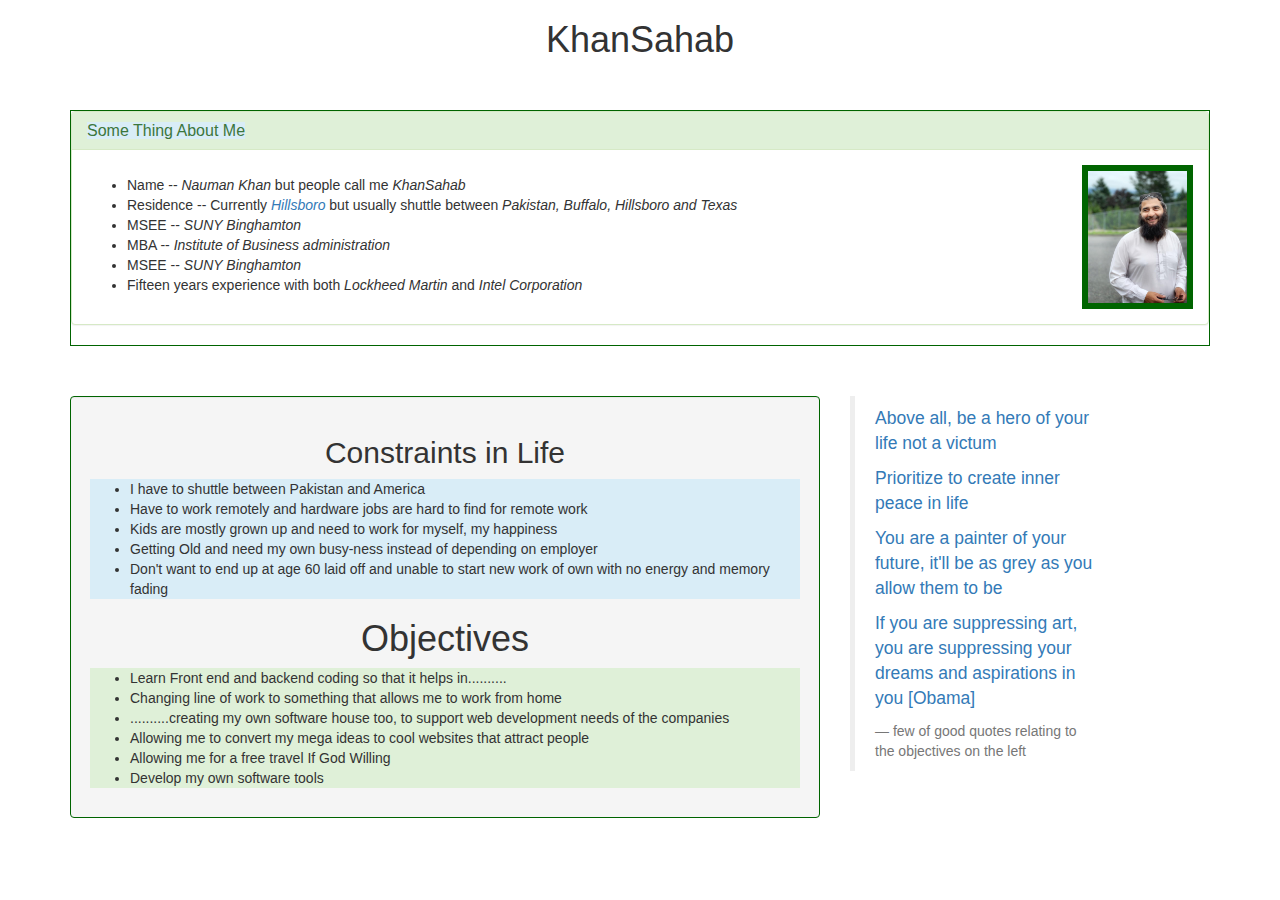
==== index.html @ 5ff2de41 "further fine tuning text" ====
<!DOCTYPE html>
<html>
  <head>
    <link href="css/bootstrap.css" rel="stylesheet" type="text/css">
    <link href="css/styles.css" rel="stylesheet" type="text/css">
    <title>Portfolio</title>
  </head>
  <body>
  <div class="container">
  <div class="jumbotran">
      <h1 align="center"> KhanSahab</h1>
        <div class="fright">
          <div class="panel panel-success">
            <div class="panel-heading">
              <h2 class="panel-title"><span class="bg-info">Some Thing About Me</span></h2>
            </div>
            <div class="panel-body">
              <p><img src="./AloneMe.jpg" alternate="My Portfolio Picture Shows me Laughing"></p>
                <ul>
                  <li>Name -- <em>Nauman Khan</em> but people call me <em>KhanSahab</em></li>
                  <li>Residence -- Currently<em class=text-primary> Hillsboro</em> but usually shuttle between <em>Pakistan, Buffalo, Hillsboro and Texas</em></li>
                  <li>MSEE -- <em>SUNY Binghamton</em></li> 
                  <li>MBA -- <em>Institute of Business administration</em></li>
                  <li>MSEE -- <em>SUNY Binghamton</em></li>  
                  <li>Fifteen years experience with both<em> Lockheed Martin</em> and<em> Intel Corporation</em></li>
                </ul>
            </div>
          </div>
        </div>


  <div class="row">
    <div class="objectives">
      <div class="col-md-8">
        <div class="well">
          <h2 align="center">Constraints in Life</h2>
            <ul class="bg-info">
              <li>I have to shuttle between Pakistan and America</li>
              <li>Have to work remotely and hardware jobs are hard to find for remote work</li>
              <li>Kids are mostly grown up and need to work for myself, my happiness</li>
              <li>Getting Old and need my own busy-ness instead of depending on employer</li>
              <li>Don't want to end up at age 60 laid off and unable to start new work of own with no energy and memory fading</li>
            </ul>
            <h1 align="center">Objectives</h2>
            <ul class="bg-success"> 
              <li>Learn Front end and backend coding so that it helps in..........</li>
              <li>Changing line of work to something that allows me to work from home</li>
              <li>..........creating my own software house too, to support web development needs of the companies</li>
              <li>Allowing me to convert my mega ideas to cool websites that attract people</li>
              <li>Allowing me for a free travel If God Willing</li>
              <li>Develop my own software tools</li>
            </ul>
        </div>
      </div>
    </div>
  
  <div class="col-md-3">
  <blockquote class="text-primary">
    <p>Above all, be a hero of your life not a victum</p>
    <p>Prioritize to create inner peace in life</p>
    <p>You are a painter of your future, it'll be as grey as you allow them to be</p>
    <p>If you are suppressing art, you are suppressing your dreams and aspirations in you [Obama]</p>
    <footer>few of good quotes relating to the objectives on the left</footer>
  </blockquote>  
  </div>












  </div>
  </div>
  </div>
  </body>
</html>
---- css/styles.css ----
.fright img{
  float: right;
  width: 10%;
  height: 20%;
  border: 6px solid darkgreen;
}  
.fright {
  border: 1px solid darkgreen;
  margin-top: 50px;
  margin-bottom: 50px;
}

.well {
  border: 1px solid darkgreen;
}
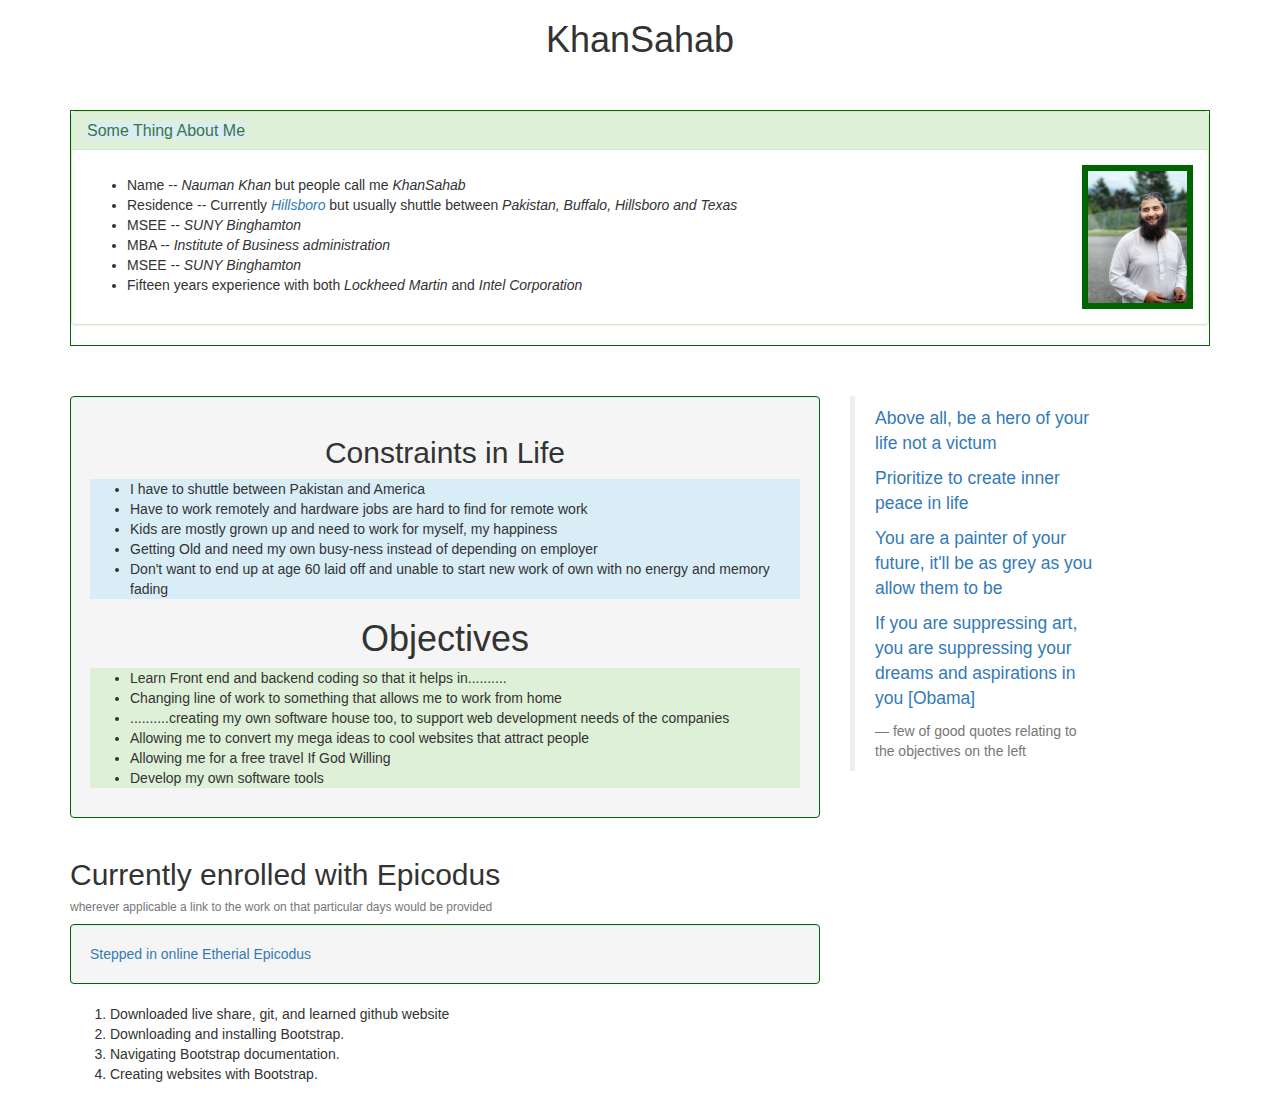
==== commit 84eaaadd: "it'll push page with current work section half done" ====
--- a/index.html
+++ b/index.html
@@ -54,15 +54,30 @@
       </div>
     </div>
   
-  <div class="col-md-3">
-  <blockquote class="text-primary">
-    <p>Above all, be a hero of your life not a victum</p>
-    <p>Prioritize to create inner peace in life</p>
-    <p>You are a painter of your future, it'll be as grey as you allow them to be</p>
-    <p>If you are suppressing art, you are suppressing your dreams and aspirations in you [Obama]</p>
-    <footer>few of good quotes relating to the objectives on the left</footer>
-  </blockquote>  
-  </div>
+    <div class="col-md-3">
+    <blockquote class="text-primary">
+      <p>Above all, be a hero of your life not a victum</p>
+      <p>Prioritize to create inner peace in life</p>
+      <p>You are a painter of your future, it'll be as grey as you allow them to be</p>
+      <p>If you are suppressing art, you are suppressing your dreams and aspirations in you [Obama]</p>
+      <footer>few of good quotes relating to the objectives on the left</footer>
+    </blockquote>  
+    </div>
+
+
+    <div class="currentWork">
+      <div class="col-md-8">
+      <h2>Currently enrolled with Epicodus</h2>
+        <h6 class="text-muted">wherever applicable a link to the work on that particular days would be provided</h6>
+         <p class="well"><span class="text-primary">Stepped in online Etherial Epicodus</span></p>
+          <ol>
+            <li>Downloaded live share, git, and learned github website</li>
+            <li>Downloading and installing Bootstrap.</li>
+            <li>Navigating Bootstrap documentation.</li>
+            <li>Creating websites with Bootstrap.</li>
+          </ol>
+      </div>
+    </div>
 
 
 
--- a/css/styles.css
+++ b/css/styles.css
@@ -12,4 +12,9 @@
 
 .well {
   border: 1px solid darkgreen;
-}+}
+
+.currentWork{
+  margin-bottom: 50px;
+}
+
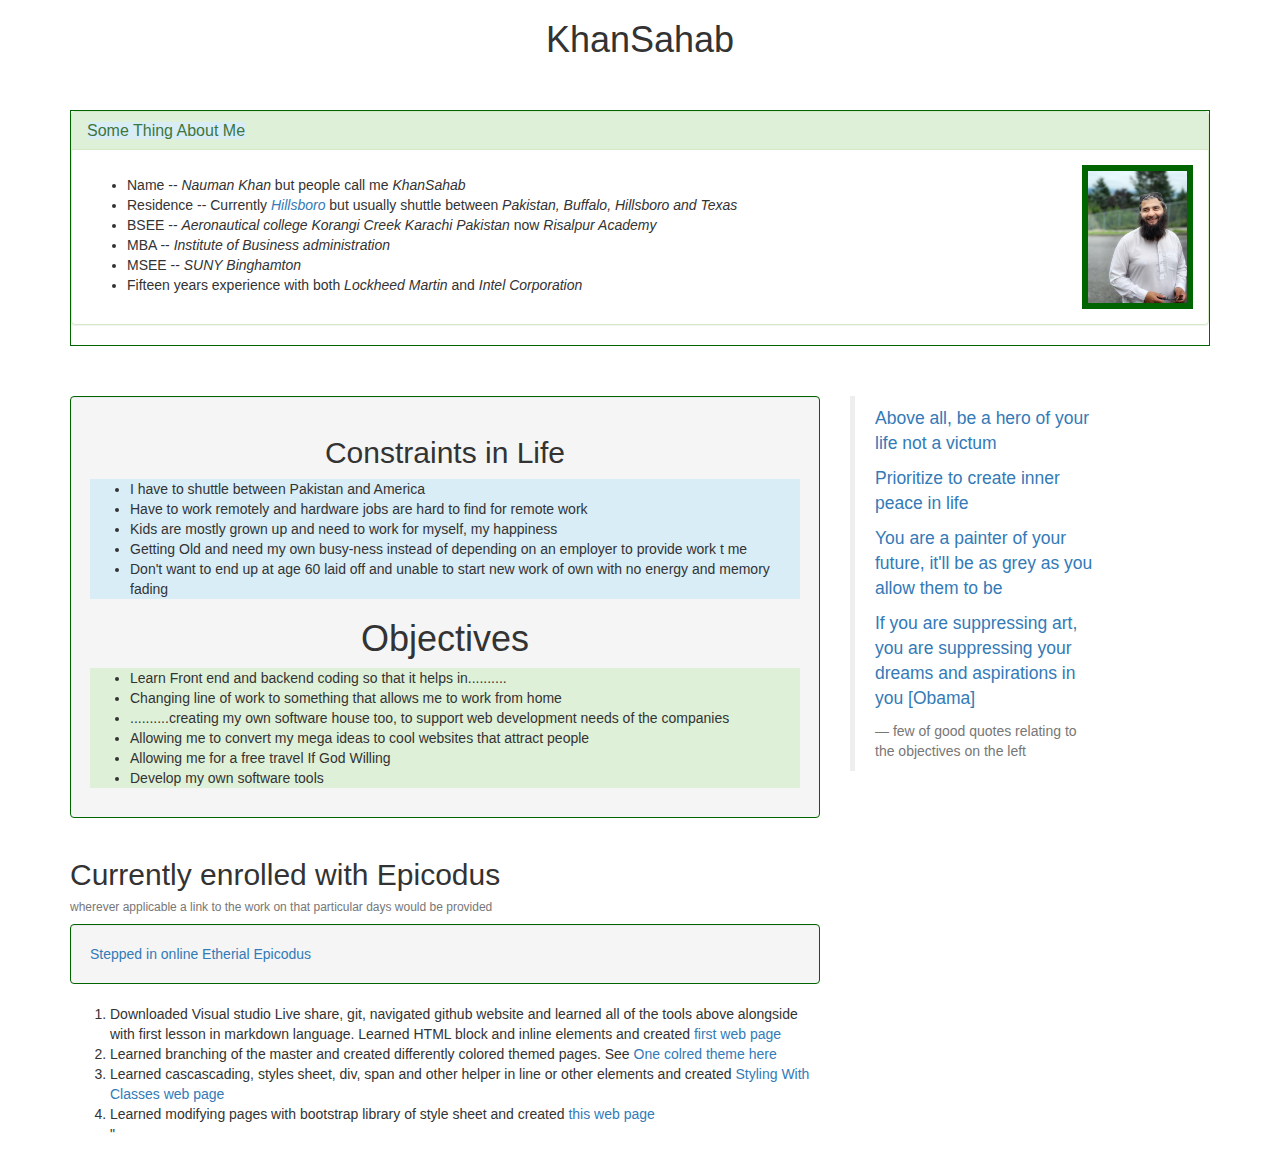
==== commit 5390d590: "It'll push index to master repo with work section completed but flimsy" ====
--- a/index.html
+++ b/index.html
@@ -19,7 +19,7 @@
                 <ul>
                   <li>Name -- <em>Nauman Khan</em> but people call me <em>KhanSahab</em></li>
                   <li>Residence -- Currently<em class=text-primary> Hillsboro</em> but usually shuttle between <em>Pakistan, Buffalo, Hillsboro and Texas</em></li>
-                  <li>MSEE -- <em>SUNY Binghamton</em></li> 
+                  <li>BSEE -- <em>Aeronautical college Korangi Creek Karachi Pakistan</em> now <em> Risalpur Academy</em></li> 
                   <li>MBA -- <em>Institute of Business administration</em></li>
                   <li>MSEE -- <em>SUNY Binghamton</em></li>  
                   <li>Fifteen years experience with both<em> Lockheed Martin</em> and<em> Intel Corporation</em></li>
@@ -38,7 +38,7 @@
               <li>I have to shuttle between Pakistan and America</li>
               <li>Have to work remotely and hardware jobs are hard to find for remote work</li>
               <li>Kids are mostly grown up and need to work for myself, my happiness</li>
-              <li>Getting Old and need my own busy-ness instead of depending on employer</li>
+              <li>Getting Old and need my own busy-ness instead of depending on an employer to provide work t me</li>
               <li>Don't want to end up at age 60 laid off and unable to start new work of own with no energy and memory fading</li>
             </ul>
             <h1 align="center">Objectives</h2>
@@ -71,10 +71,11 @@
         <h6 class="text-muted">wherever applicable a link to the work on that particular days would be provided</h6>
          <p class="well"><span class="text-primary">Stepped in online Etherial Epicodus</span></p>
           <ol>
-            <li>Downloaded live share, git, and learned github website</li>
-            <li>Downloading and installing Bootstrap.</li>
-            <li>Navigating Bootstrap documentation.</li>
-            <li>Creating websites with Bootstrap.</li>
+            <li>Downloaded Visual studio Live share, git, navigated github website and learned all of the tools above alongside with first lesson in markdown language. Learned HTML block and inline elements and created <a href="https://nkhakwan.github.io/MyFirstWebPage/">first web page</a></li>
+            <li>Learned branching of the master and created differently colored themed pages. See <a href="https://nkhakwan.github.io/BranchingTestProject"> One colred theme here</a></li>
+            <li>Learned cascascading, styles sheet, div, span and other helper in line or other elements and created <a href="https://nkhakwan.github.io/StylingWithClasses/">Styling With Classes web page</a></li>
+            <li>Learned modifying pages with bootstrap library of style sheet and created <a href="https://nkhakwan.github.io/PracticingBootStrap/"> this web page</a></li>
+              "
           </ol>
       </div>
     </div>
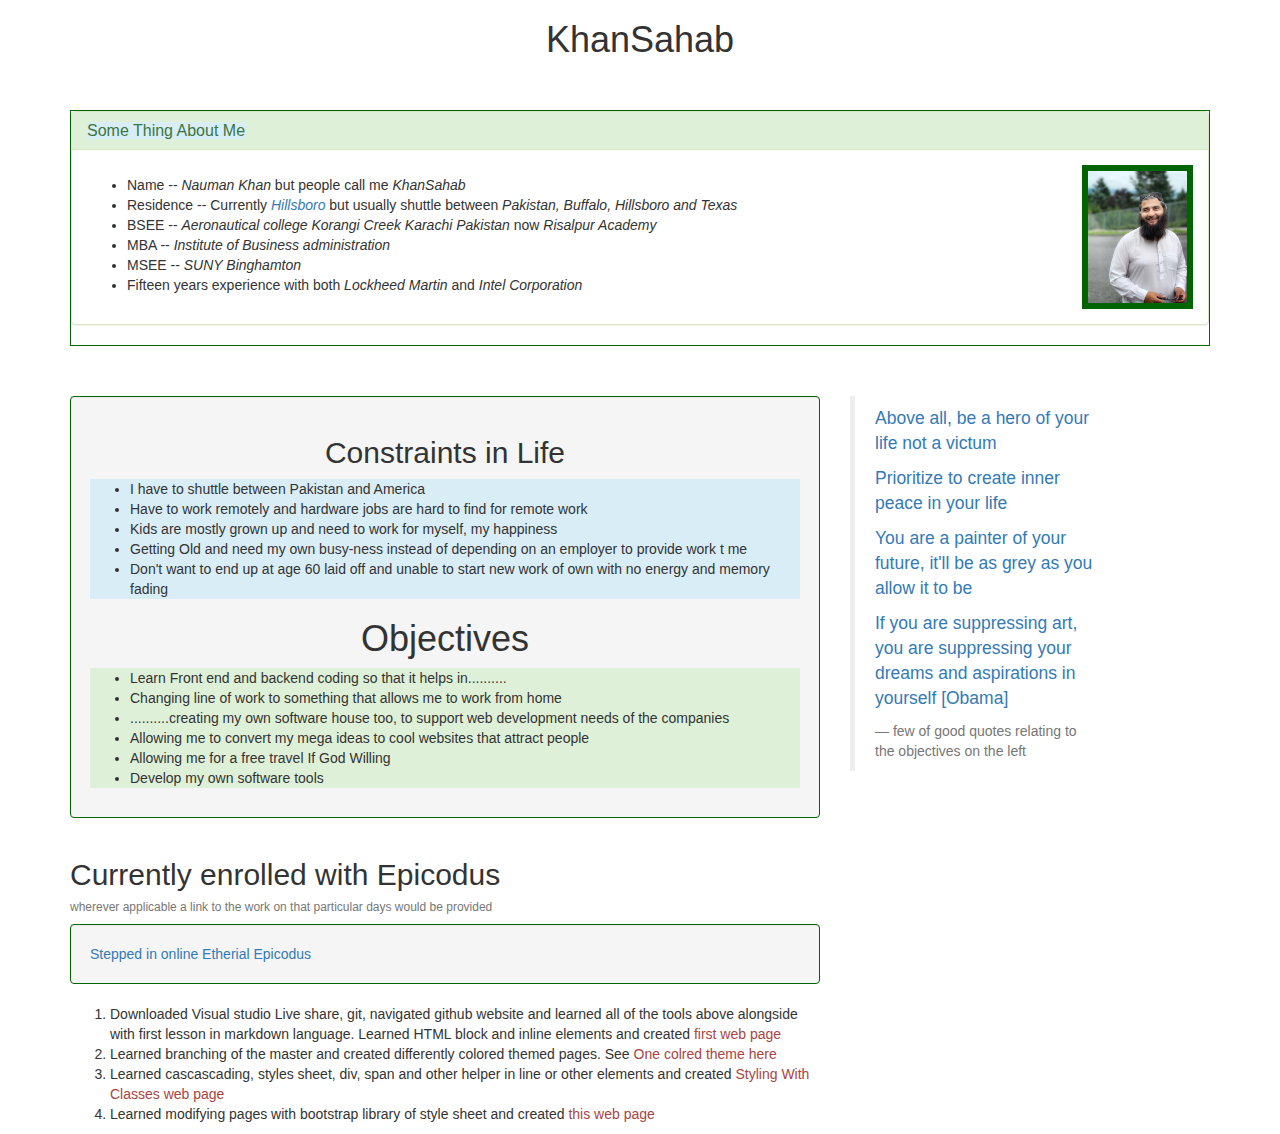
==== commit 5c62d7ef: "it'll change the color of links to other websites" ====
--- a/index.html
+++ b/index.html
@@ -57,9 +57,9 @@
     <div class="col-md-3">
     <blockquote class="text-primary">
       <p>Above all, be a hero of your life not a victum</p>
-      <p>Prioritize to create inner peace in life</p>
-      <p>You are a painter of your future, it'll be as grey as you allow them to be</p>
-      <p>If you are suppressing art, you are suppressing your dreams and aspirations in you [Obama]</p>
+      <p>Prioritize to create inner peace in your life</p>
+      <p>You are a painter of your future, it'll be as grey as you allow it to be</p>
+      <p>If you are suppressing art, you are suppressing your dreams and aspirations in yourself [Obama]</p>
       <footer>few of good quotes relating to the objectives on the left</footer>
     </blockquote>  
     </div>
@@ -71,11 +71,10 @@
         <h6 class="text-muted">wherever applicable a link to the work on that particular days would be provided</h6>
          <p class="well"><span class="text-primary">Stepped in online Etherial Epicodus</span></p>
           <ol>
-            <li>Downloaded Visual studio Live share, git, navigated github website and learned all of the tools above alongside with first lesson in markdown language. Learned HTML block and inline elements and created <a href="https://nkhakwan.github.io/MyFirstWebPage/">first web page</a></li>
-            <li>Learned branching of the master and created differently colored themed pages. See <a href="https://nkhakwan.github.io/BranchingTestProject"> One colred theme here</a></li>
-            <li>Learned cascascading, styles sheet, div, span and other helper in line or other elements and created <a href="https://nkhakwan.github.io/StylingWithClasses/">Styling With Classes web page</a></li>
-            <li>Learned modifying pages with bootstrap library of style sheet and created <a href="https://nkhakwan.github.io/PracticingBootStrap/"> this web page</a></li>
-              "
+            <li>Downloaded Visual studio Live share, git, navigated github website and learned all of the tools above alongside with first lesson in markdown language. Learned HTML block and inline elements and created <a href="https://nkhakwan.github.io/MyFirstWebPage/"><span class="text-danger">first web page</span></a></li>
+            <li>Learned branching of the master and created differently colored themed pages. See <a href="https://nkhakwan.github.io/BranchingTestProject"><span class="text-danger"> One colred theme here</span></a></li>
+            <li>Learned cascascading, styles sheet, div, span and other helper in line or other elements and created <a href="https://nkhakwan.github.io/StylingWithClasses/"><span class="text-danger">Styling With Classes web page</span></a></li>
+            <li>Learned modifying pages with bootstrap library of style sheet and created <a href="https://nkhakwan.github.io/PracticingBootStrap/"> <span class="text-danger">this web page</span></a></li>
           </ol>
       </div>
     </div>
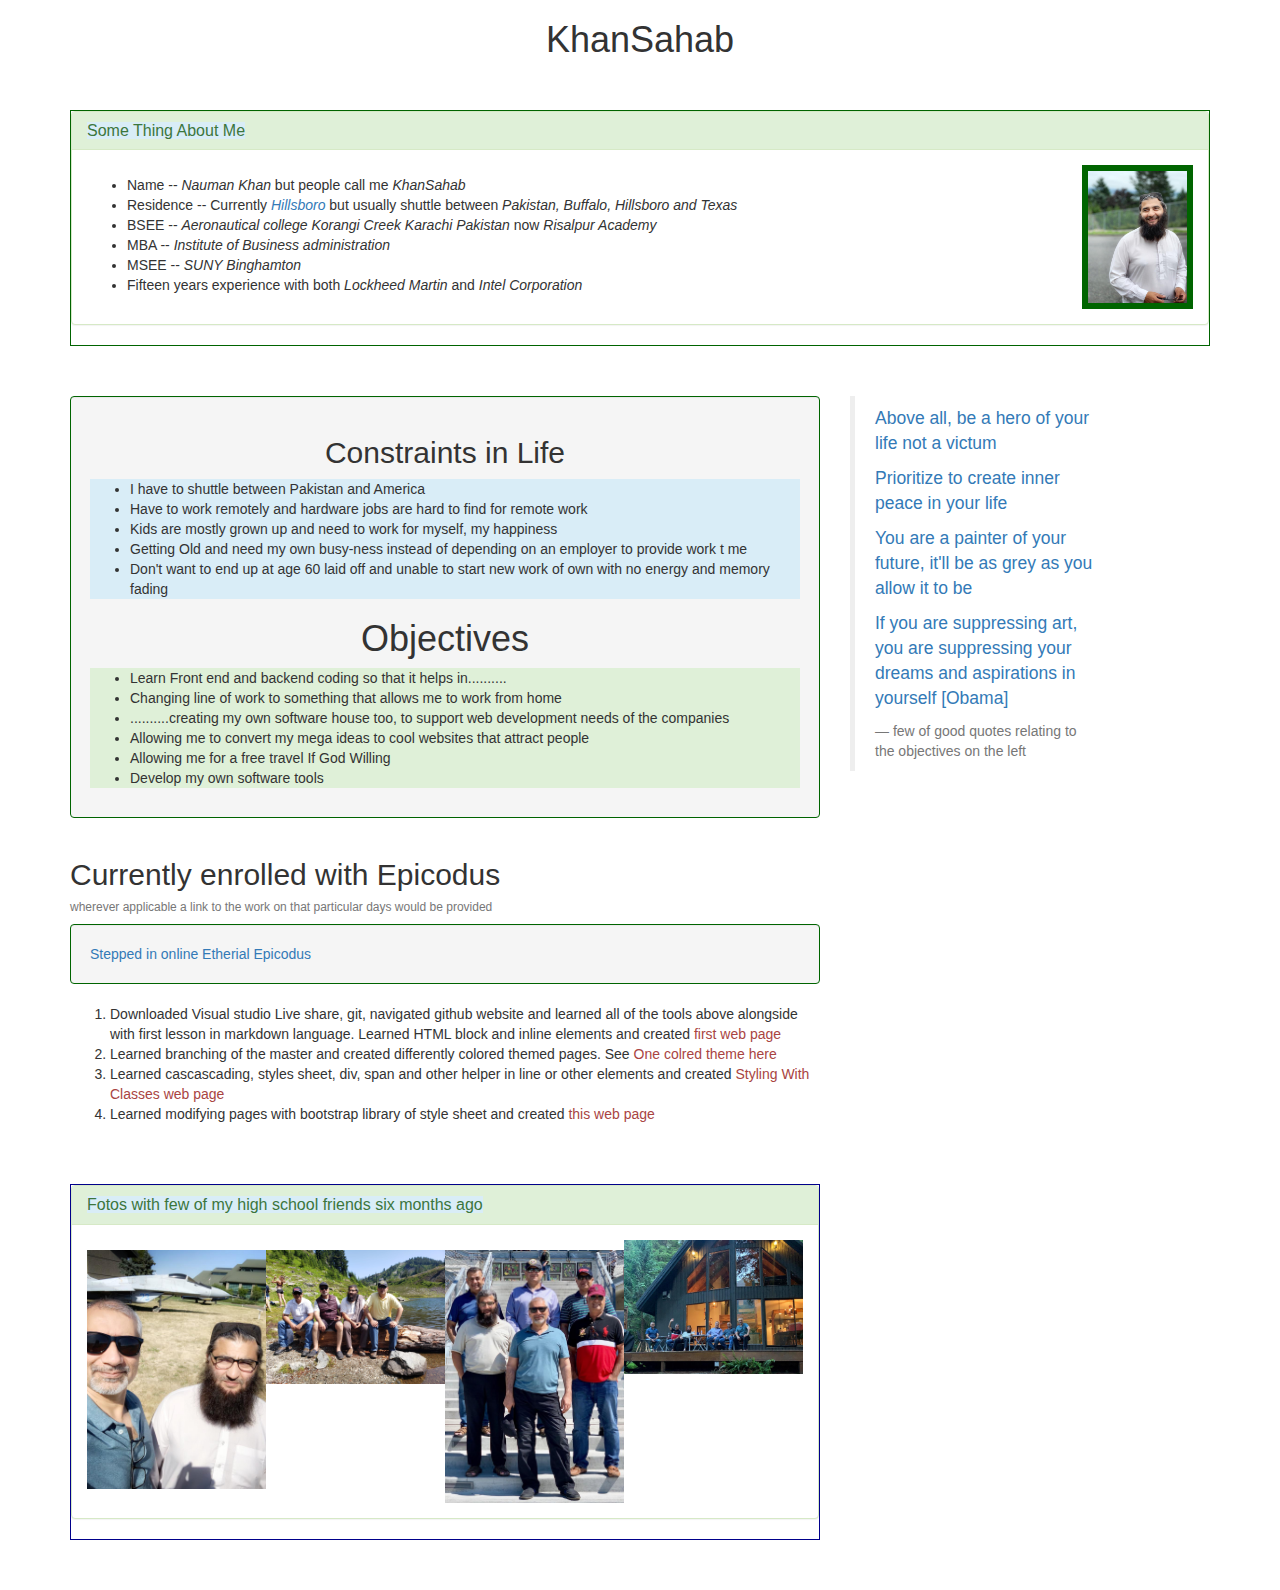
==== commit 40fd3cf7: "photos at the end arraned" ====
--- a/index.html
+++ b/index.html
@@ -78,8 +78,21 @@
           </ol>
       </div>
     </div>
-
-
+    <div class="col-md-8">
+    <div class="fotos">
+      <div class="panel panel-success">
+        <div class="panel-heading">
+          <h3 class="panel-title"><span class="bg-info">Fotos with few of my high school friends six months ago</span></h3>
+        </div>
+        <div class="panel-body">
+          <p><img src="./SeattleLodge.jpg" alternate="My Portfolio Picture Shows me Laughing"></p>
+          <p><img src="./SeattleWithOldFriends.jpg" alternate="My Portfolio Picture Shows me Laughing"></p>
+          <p><img src="./ByCascadeLakeInWashington.jpg" alternate="My Portfolio Picture Shows me Laughing"></p>
+          <p><img src="./tualatinAirMueseum.jpg" alternate="My Portfolio Picture Shows me Laughing"></p>
+        </div>
+      </div>
+    </div>
+  </div>
 
 
 
--- a/css/styles.css
+++ b/css/styles.css
@@ -17,4 +17,13 @@
 .currentWork{
   margin-bottom: 50px;
 }
-
+.fotos  img{
+  width: 25%;
+  height: 25%;
+  float: right;
+}
+.fotos {
+  border: 1px solid darkblue;
+  margin-top: 50px;
+  margin-bottom: 50px;
+}
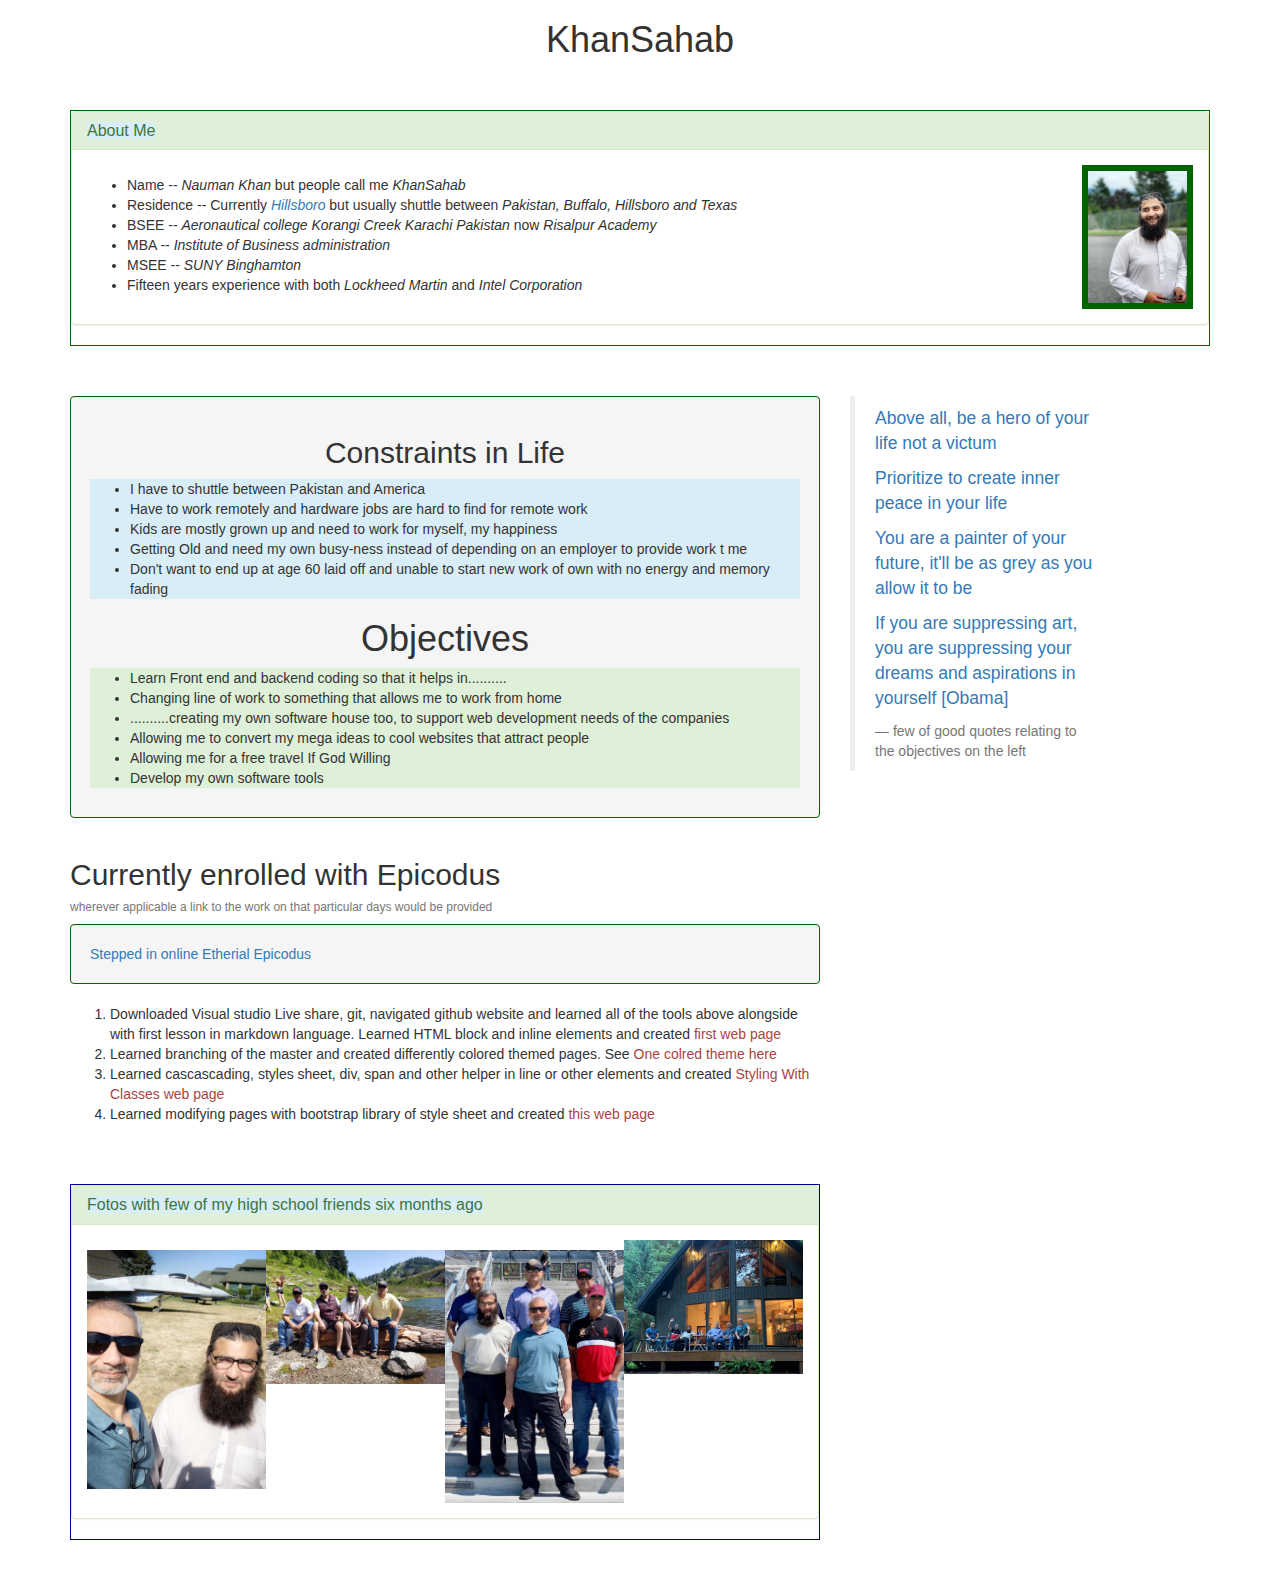
==== commit 2e442429: "it'll correct a typo" ====
--- a/index.html
+++ b/index.html
@@ -12,7 +12,7 @@
         <div class="fright">
           <div class="panel panel-success">
             <div class="panel-heading">
-              <h2 class="panel-title"><span class="bg-info">Some Thing About Me</span></h2>
+              <h2 class="panel-title"><span class="bg-info">About Me</span></h2>
             </div>
             <div class="panel-body">
               <p><img src="./AloneMe.jpg" alternate="My Portfolio Picture Shows me Laughing"></p>
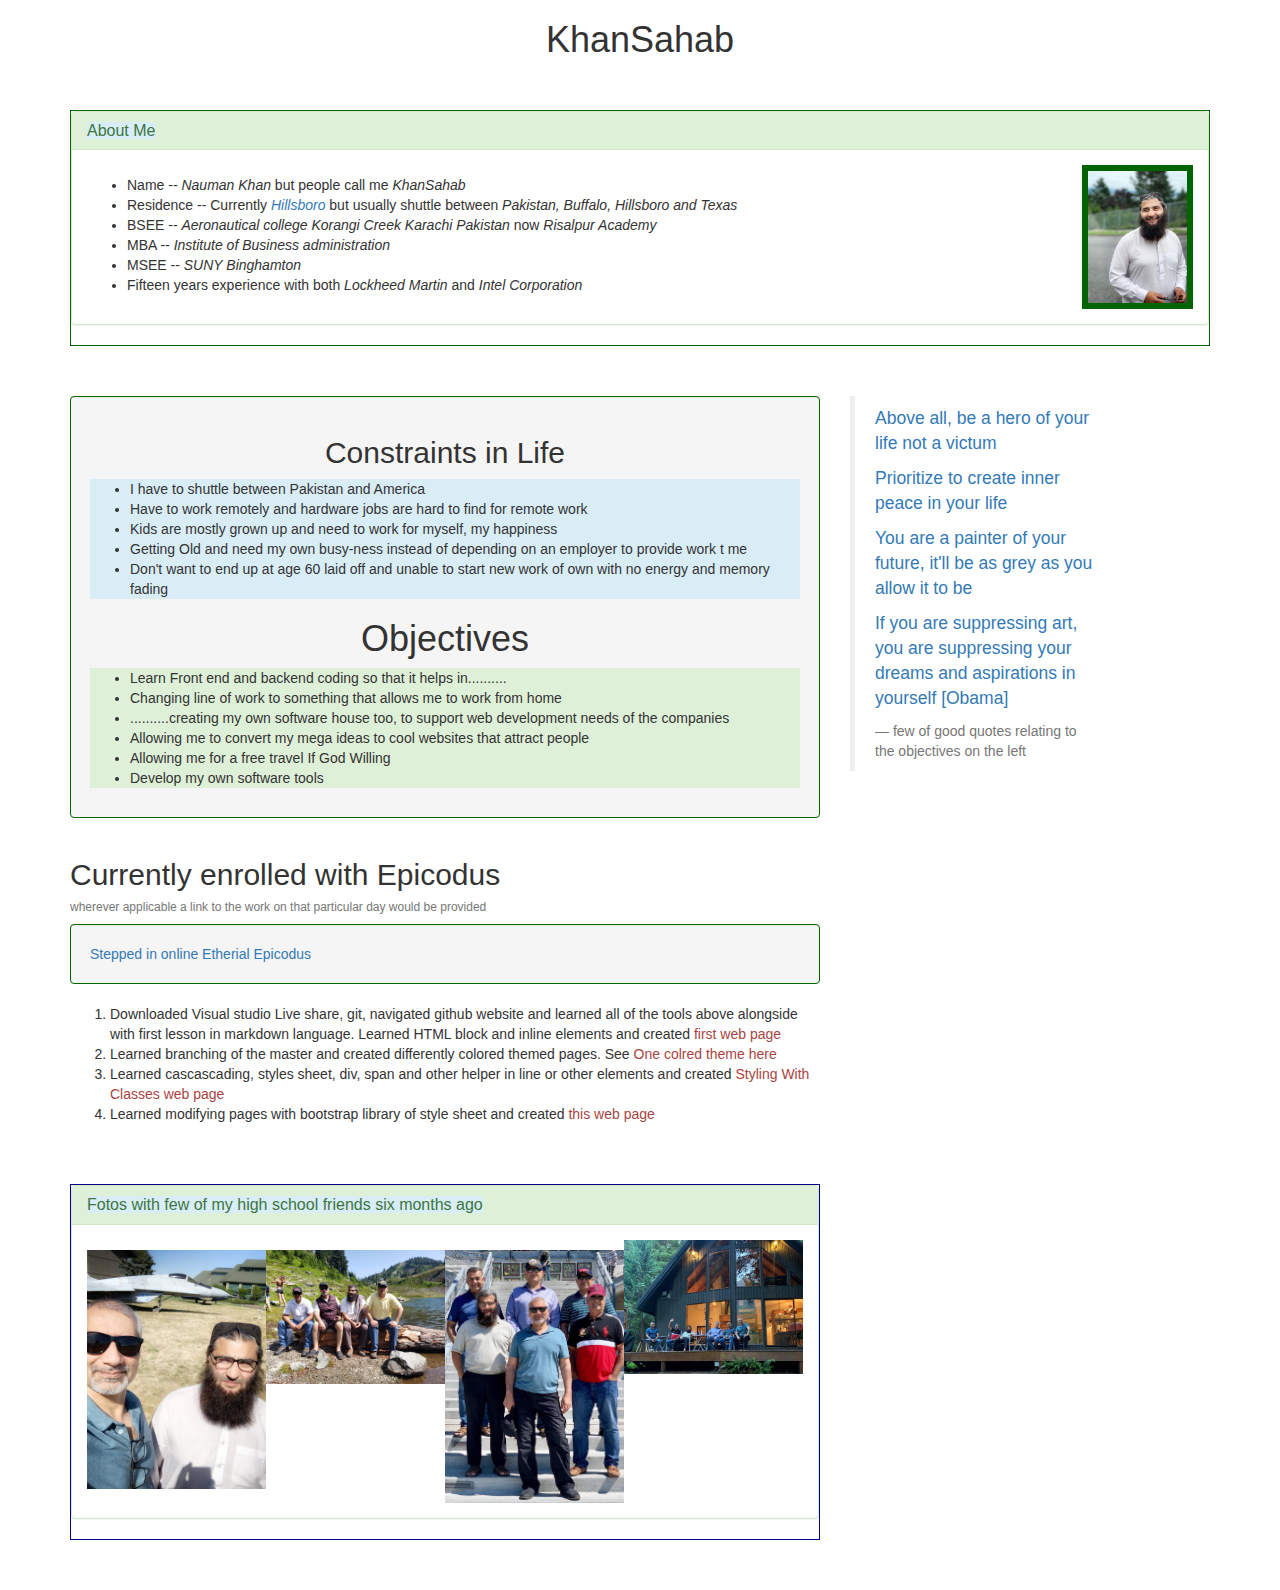
==== commit 29537754: "another typo removed" ====
--- a/index.html
+++ b/index.html
@@ -27,7 +27,6 @@
             </div>
           </div>
         </div>
-
 
   <div class="row">
     <div class="objectives">
@@ -68,7 +67,7 @@
     <div class="currentWork">
       <div class="col-md-8">
       <h2>Currently enrolled with Epicodus</h2>
-        <h6 class="text-muted">wherever applicable a link to the work on that particular days would be provided</h6>
+        <h6 class="text-muted">wherever applicable a link to the work on that particular day would be provided</h6>
          <p class="well"><span class="text-primary">Stepped in online Etherial Epicodus</span></p>
           <ol>
             <li>Downloaded Visual studio Live share, git, navigated github website and learned all of the tools above alongside with first lesson in markdown language. Learned HTML block and inline elements and created <a href="https://nkhakwan.github.io/MyFirstWebPage/"><span class="text-danger">first web page</span></a></li>
@@ -94,15 +93,6 @@
     </div>
   </div>
 
-
-
-
-
-
-
-
-
-
   </div>
   </div>
   </div>
